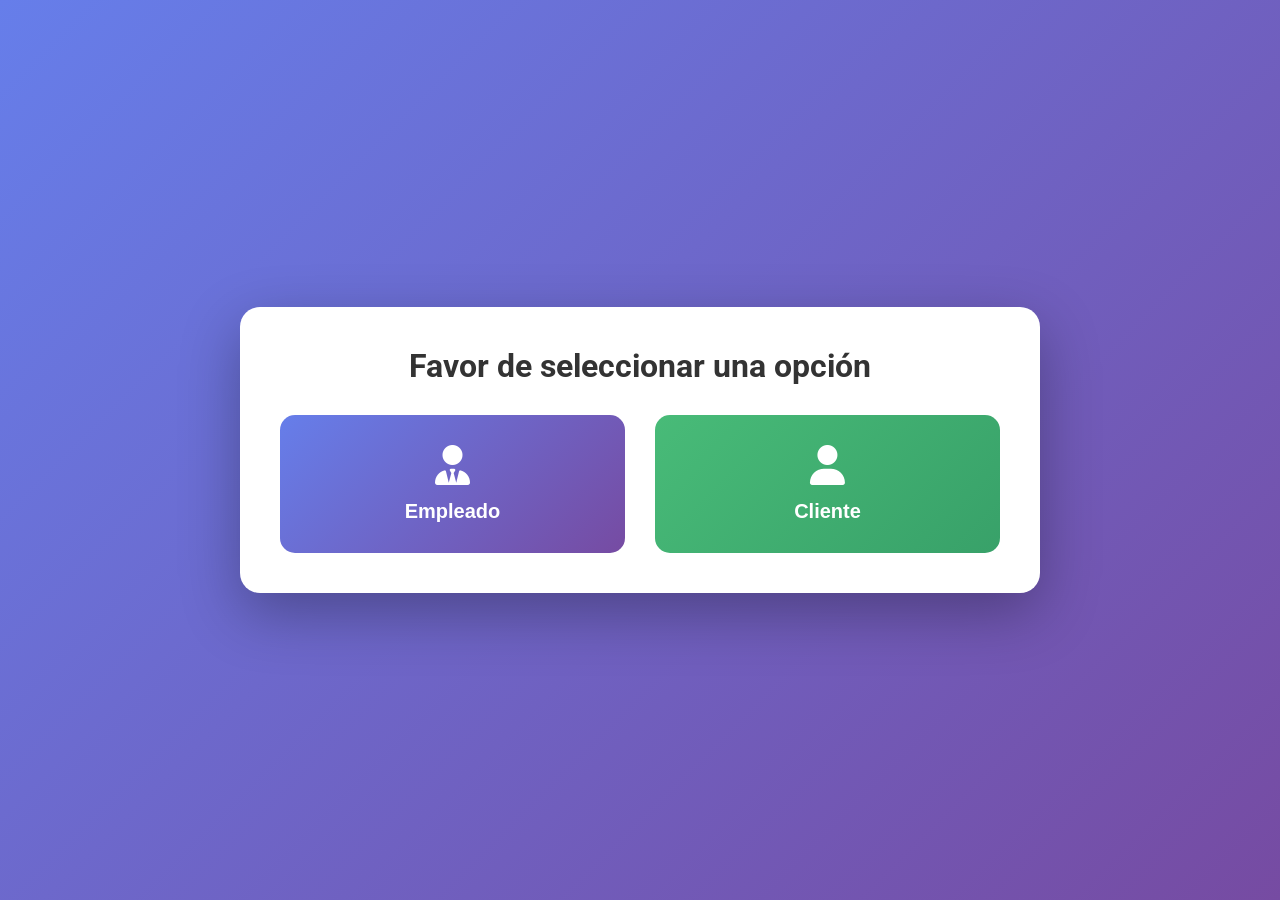
==== templates/index.html @ 623308e7 "Add files via upload" ====
<!DOCTYPE html>
<html lang="es">

<head>
    <meta charset="UTF-8">
    <meta name="viewport" content="width=device-width, initial-scale=1.0">
    <title>Sistema de Abarrotes Don Pepe</title>
    <link rel="stylesheet" href="/static/styles.css">
    <link href="https://fonts.googleapis.com/css2?family=Roboto:wght@300;400;500;700&display=swap" rel="stylesheet">
    <link rel="stylesheet" href="https://cdnjs.cloudflare.com/ajax/libs/font-awesome/6.4.0/css/all.min.css">
</head>

<body>
    <div id="menuInicial" class="menu-inicial">
        <div class="menu-card">
            <h2>Favor de seleccionar una opción</h2>
            <div class="rol-buttons">
                <button onclick="mostrarLoginEmpleado()" class="btn-rol empleado">
                    <i class="fas fa-user-tie"></i>
                    <span>Empleado</span>
                </button>
                <button onclick="mostrarLoginCliente()" class="btn-rol cliente">
                    <i class="fas fa-user"></i>
                    <span>Cliente</span>
                </button>
            </div>
        </div>
        <div id="modalLoginCliente" class="modal">
            <div class="modal-content password-modal">
                <span class="close" onclick="cerrarModalLoginCliente()">&times;</span>
                <div class="password-header">
                    <i class="fas fa-user"></i>
                    <h2>Acceso Cliente</h2>
                </div>
                <p>Ingresa tus credenciales</p>
                <div class="password-input-container" style="flex-direction: column; gap: 10px;">
                    <input type="email" id="loginClienteEmail" placeholder="Email" autocomplete="off"
                        style="width: 100%; padding: 12px; border: 1px solid #ddd; border-radius: 5px;">
                    <input type="password" id="loginClientePassword" placeholder="Contrasena" autocomplete="off"
                        style="width: 100%; padding: 12px; border: 1px solid #ddd; border-radius: 5px;">
                    <div style="height: 10px;"></div>
                    <button type="button" onclick="verificarLoginCliente()" class="btn-verificar"
                        style="width:100%; padding:10px; background:#4299e1; color:white; border:none; border-radius:5px; cursor:pointer; font-weight:bold; font-size:1em;">
                        Ingresar
                    </button>
                </div>
                <div id="loginClienteError" class="password-error"></div>
                <button onclick="cerrarModalLoginCliente(); mostrarRegistroCliente();"
                    style="width:100%; margin-top:12px; padding:10px; background:#ffd966; border:none; border-radius:5px; cursor:pointer; font-weight:bold;">Registrarme
                    como cliente nuevo</button>
            </div>
        </div>
        <div id="modalRegistroCliente" class="modal">
            <div class="modal-content">
                <span class="close" onclick="cerrarModalRegistroCliente()">&times;</span>
                <h2><i class="fas fa-user-plus"></i> Registro de Cliente</h2>
                <form id="formRegistroCliente">
                    <input type="text" id="regClienteNombre" placeholder="Nombre completo" required>
                    <input type="email" id="regClienteEmail" placeholder="Email" required>
                    <input type="tel" id="regClienteTelefono" placeholder="Telefono" required>
                    <input type="password" id="regClientePassword" placeholder="Contrasena" required>
                    <button type="submit">Registrarme</button>
                </form>
            </div>
        </div>
        <div id="modalLoginEmpleado" class="modal">
            <div class="modal-content password-modal">
                <span class="close" onclick="cerrarModalLoginEmpleado()">&times;</span>
                <div class="password-header">
                    <i class="fas fa-user-tie"></i>
                    <h2>Acceso Empleado</h2>
                </div>
                <p>Ingresa tus credenciales</p>
                <div class="password-input-container" style="flex-direction: column; gap: 10px;">
                    <input type="text" id="loginUsername" placeholder="Usuario" autocomplete="off"
                        style="width: 100%; padding: 12px; border: 1px solid #ddd; border-radius: 5px;">
                    <input type="password" id="loginPassword" placeholder="Contraseña" autocomplete="off"
                        style="width: 100%; padding: 12px; border: 1px solid #ddd; border-radius: 5px;">
                    <div style="height: 10px;"></div>
                    <button type="button" onclick="verificarLoginEmpleado()" class="btn-verificar"
                        style="width:100%; padding:10px; background:#4299e1; color:white; border:none; border-radius:5px; cursor:pointer; font-weight:bold; font-size:1em;">
                        Ingresar
                    </button>
                </div>
                <div id="loginError" class="password-error"></div>
                <button onclick="cerrarModalLoginEmpleado(); solicitarContrasena();"
                    style="width:100%; margin-top:12px; padding:10px; background:#ffd966; border:none; border-radius:5px; cursor:pointer; font-weight:bold;">Registrar
                    nuevo empleado</button>
            </div>
        </div>

        <div id="modalRegistroEmpleado" class="modal">
            <div class="modal-content">
                <span class="close" onclick="cerrarModalRegistroEmpleado()">&times;</span>
                <div class="password-header">
                    <i class="fas fa-user-plus"></i>
                    <h2>Registrar Nuevo Empleado</h2>
                </div>
                <form id="formRegistroEmpleado">
                    <input type="text" id="regNombre" placeholder="Nombre completo" required>
                    <input type="text" id="regUsername" placeholder="Usuario" required>
                    <input type="password" id="regPassword" placeholder="Contraseña" required>
                    <button type="submit">Registrar Empleado</button>
                </form>
            </div>
        </div>

        <div id="modalPassword" class="modal">
            <div class="modal-content password-modal">
                <span class="close" onclick="cerrarModalPassword()">&times;</span>
                <div class="password-header">
                    <i class="fas fa-lock"></i>
                    <h2>Acceso Administrador</h2>
                </div>
                <p>Ingresa la contraseña de administrador</p>
                <div class="password-input-container">
                    <input type="password" id="passwordInput" placeholder="Contraseña" autocomplete="off">
                    <button onclick="verificarPasswordAdmin()" class="btn-verificar">
                        <i class="fas fa-arrow-right"></i> Verificar
                    </button>
                </div>
                <div id="passwordError" class="password-error"></div>
                <div id="loadingOverlay" class="loading-overlay" style="display: none;">
                    <div class="spinner"></div>
                    <p>Verificando acceso...</p>
                </div>
            </div>
        </div>
    </div>

    <div id="contenidoPrincipal" style="display: none;">
        <div class="container">
            <header style="position: relative;">
                <div class="logo">
                    <i class="fas fa-store"></i>
                    <h1>ABARROTES DON PEPE</h1>
                </div>
                <p class="slogan">Tu tienda de confianza</p>
            </header>

            <div class="rol-header">
                <span id="rolActual"></span>
                <span id="saludoCliente"
                    style="display: none; font-size: 1.2em; font-weight: bold; color: #48bb78;"></span>
                <button onclick="cerrarSesion()" class="btn-cerrar-sesion" type="button">
                    <i class="fas fa-sign-out-alt"></i> Cerrar Sesión
                </button>
            </div>

            <div id="mainContentCliente" class="main-content">
                <div class="panel productos-panel">
                    <div class="panel-header">
                        <h2><i class="fas fa-boxes"></i> Productos Disponibles</h2>
                        <button id="btnAgregarProducto" class="btn-agregar" style="display: none;"
                            onclick="mostrarModalProducto()">
                            <i class="fas fa-plus"></i> Agregar Producto
                        </button>
                    </div>
                    <div class="filtro-categorias" style="margin-bottom: 20px;">
                        <label style="font-weight: bold; margin-right: 10px;">Categoría:</label>
                        <select id="filtroCategoria" onchange="filtrarProductos()"
                            style="padding: 8px; border-radius: 5px; border: 1px solid #ddd;">
                            <option value="todas">Todas</option>
                            <option value="Limpieza">Limpieza</option>
                            <option value="Bebidas">Bebidas</option>
                            <option value="Lacteos">Lácteos</option>
                            <option value="Carnes">Carnes</option>
                            <option value="Verduras">Verduras</option>
                        </select>
                    </div>
                    <div class="productos-grid" id="productosGrid"></div>
                </div>

                <div class="panel ventas-panel">
                    <div class="panel-header">
                        <h2><i class="fas fa-shopping-cart"></i> Punto de Venta</h2>
                        <div class="cliente-selector">
                            <select id="clienteSelect">
                                <option value="">Público General</option>
                            </select>
                            <button id="btnNuevoCliente" class="btn-small" style="display: none;"
                                onclick="mostrarModalCliente()">
                                <i class="fas fa-user-plus"></i> Nuevo Cliente
                            </button>
                        </div>
                    </div>

                    <div class="venta-actual">
                        <div class="carrito-header">
                            <h3>Carrito de Compra</h3>
                            <span id="folioVenta" class="folio"></span>
                        </div>
                        <div class="carrito-items" id="carritoItems">
                            <div class="carrito-vacio">Agrega productos al carrito</div>
                        </div>

                        <div id="descuentoSection" class="descuento-section">
                            <h4><i class="fas fa-tag"></i> Aplicar Descuento</h4>
                            <div class="descuento-opciones">
                                <select id="tipoDescuento">
                                    <option value="ninguno">Sin descuento</option>
                                    <option value="porcentaje">Porcentaje (%)</option>
                                    <option value="fijo">Monto fijo ($)</option>
                                    <option value="3x2">3x2 por categoría</option>
                                </select>
                                <input type="number" id="valorDescuento" placeholder="Valor" step="0.01">
                                <input type="text" id="categoriaDescuento" placeholder="Categoría (para 3x2)">
                                <button onclick="aplicarDescuento()" class="btn-descuento">
                                    <i class="fas fa-percent"></i> Aplicar
                                </button>
                            </div>
                        </div>

                        <div class="totales">
                            <div class="total-line">
                                <span>Subtotal:</span>
                                <span id="subtotal">$0.00</span>
                            </div>
                            <div class="total-line">
                                <span>Impuestos:</span>
                                <span id="impuestos">$0.00</span>
                            </div>
                            <div class="total-line">
                                <span>Descuento:</span>
                                <span id="descuento">-$0.00</span>
                            </div>
                            <div class="total-line total-final">
                                <span>TOTAL:</span>
                                <span id="total">$0.00</span>
                            </div>
                        </div>

                        <div class="acciones-venta">
                            <button onclick="finalizarVenta()" class="btn-cobrar">
                                <i class="fas fa-money-bill-wave"></i> Cobrar
                            </button>
                            <button onclick="nuevaVenta()" class="btn-nueva">
                                <i class="fas fa-plus-circle"></i> Nueva Venta
                            </button>
                            <button onclick="vaciarCarrito()" class="btn-vaciar">
                                <i class="fas fa-trash-alt"></i> Vaciar Carrito
                            </button>
                        </div>
                    </div>
                </div>
            </div>
        </div>
    </div>

    <div id="mainContentEmpleado" class="empleado-double-panel" style="display: none;">
        <div class="panel-gestion-ventas">
            <div class="panel-header">
                <h2><i class="fas fa-chart-bar"></i> Gestión de Ventas</h2>
            </div>

            <div style="margin: 20px 0; display: flex; gap: 10px;">
                <button onclick="cargarReporteEmpleado('dia')" class="btn-periodo"
                    style="flex: 1; padding: 12px; background: #667eea; color: white; border: none; border-radius: 8px; cursor: pointer;">
                    <i class="fas fa-calendar-day"></i> Hoy
                </button>
                <button onclick="cargarReporteEmpleado('semana')" class="btn-periodo"
                    style="flex: 1; padding: 12px; background: #667eea; color: white; border: none; border-radius: 8px; cursor: pointer;">
                    <i class="fas fa-calendar-week"></i> Esta Semana
                </button>
                <button onclick="cargarReporteEmpleado('mes')" class="btn-periodo"
                    style="flex: 1; padding: 12px; background: #667eea; color: white; border: none; border-radius: 8px; cursor: pointer;">
                    <i class="fas fa-calendar-alt"></i> Este Mes
                </button>
            </div>

            <div id="reporteContenidoEmpleado" class="reportes-scroll">
            </div>
        </div>

        <div class="panel-inventario-empleado">
            <div class="panel-header">
                <h2><i class="fas fa-boxes"></i> Inventario</h2>
                <button onclick="mostrarModalAgregarProductoInventario()" class="btn-agregar"
                    style="padding: 8px 15px;">
                    <i class="fas fa-plus"></i> Agregar Producto
                </button>
            </div>

            <div class="filtros-inventario-empleado">
                <input type="text" id="filtroInventarioEmpleado" placeholder="Buscar por nombre o código..."
                    onkeyup="filtrarInventarioEmpleado()">
                <select id="filtroCategoriaInventarioEmpleado" onchange="filtrarInventarioEmpleado()">
                    <option value="">Todas las categorías</option>
                    <option value="Limpieza">Limpieza</option>
                    <option value="Bebidas">Bebidas</option>
                    <option value="Lacteos">Lácteos</option>
                    <option value="Carnes">Carnes</option>
                    <option value="Verduras">Verduras</option>
                </select>
            </div>

            <div class="inventario-scroll">
                <table class="tabla-inventario-empleado">
                    <thead>
                        <tr>
                            <th>Código</th>
                            <th>Nombre</th>
                            <th>Categoría</th>
                            <th>Precio</th>
                            <th>Stock</th>
                            <th>Acciones</th>
                        </tr>
                    </thead>
                    <tbody id="inventarioBodyEmpleado">
                        <tr>
                            <td colspan="6" style="text-align: center;">Cargando productos...</td>
                        </tr>
                    </tbody>
                </table>
            </div>
        </div>
    </div>

    </div>
    </div>

    <div id="modalProducto" class="modal">
        <div class="modal-content">
            <span class="close" onclick="cerrarModalProducto()">&times;</span>
            <h2><i class="fas fa-box"></i> Registrar Producto</h2>
            <form id="formProducto">
                <select id="tipoProducto" required>
                    <option value="unitario">Producto Unitario</option>
                    <option value="granel">Producto a Granel</option>
                </select>
                <input type="text" id="codigoProducto" placeholder="Código de barras" required>
                <input type="text" id="nombreProducto" placeholder="Nombre" required>
                <input type="text" id="categoriaProducto" placeholder="Categoría" required>
                <input type="text" id="imagenProducto" placeholder="Nombre del archivo de imagen (ej: producto.jpg)"
                    value="default.jpg">
                <input type="number" id="precioCompraProducto" placeholder="Precio compra" step="0.01" required>
                <input type="number" id="precioVentaProducto" placeholder="Precio venta" step="0.01" required>
                <input type="number" id="stockProducto" placeholder="Stock inicial" step="0.01" min="0"
                    oninput="if(this.value < 0) this.value = 0" required>
                <button type="submit">Registrar Producto</button>
            </form>
        </div>
    </div>

    <div id="modalCliente" class="modal">
        <div class="modal-content">
            <span class="close" onclick="cerrarModalCliente()">&times;</span>
            <h2><i class="fas fa-user"></i> Registrar Cliente</h2>
            <form id="formCliente">
                <input type="text" id="nombreCliente" placeholder="Nombre completo" required>
                <input type="tel" id="telefonoCliente" placeholder="Teléfono" required>
                <input type="number" id="puntosCliente" placeholder="Puntos iniciales" value="0">
                <button type="submit">Registrar Cliente</button>
            </form>
        </div>
    </div>
    <div id="modalTicket" class="modal">
        <div class="modal-content ticket-modal">
            <span class="close" onclick="cerrarModalTicket()">&times;</span>
            <h2><i class="fas fa-receipt"></i> Ticket de Venta</h2>
            <pre id="ticketContent" class="ticket-content"></pre>
            <button onclick="cerrarModalTicket()" class="btn-cerrar">Cerrar</button>
        </div>
    </div>
    <div id="modalConfirmarCompra" class="modal">
        <div class="modal-content" style="max-width: 400px;">
            <div class="modal-header">
                <h2><i class="fas fa-money-bill-wave"></i> Confirmar Compra</h2>
            </div>
            <div class="modal-body">
                <p style="margin-bottom: 10px; color: #333;">¿Confirmar la siguiente compra?</p>
                <div style="background: #f8f9fa; padding: 15px; border-radius: 10px; margin: 15px 0;">
                    <p style="margin-bottom: 10px;"><strong>Total a pagar:</strong></p>
                    <p id="totalConfirmar"
                        style="font-size: 1.8em; font-weight: bold; color: #667eea; text-align: center;">$0.00</p>
                </div>
                <div style="display: flex; gap: 10px; margin-top: 20px;">
                    <button onclick="confirmarCompra()" class="btn-verificar" style="flex: 1;">Confirmar</button>
                    <button onclick="cerrarModalConfirmarCompra()" class="btn-cerrar"
                        style="flex: 1; background: #a0aec0;">Cancelar</button>
                </div>
            </div>
        </div>
    </div>
    <div id="modalCantidad" class="modal">
        <div class="modal-content" style="max-width: 350px;">
            <span class="close" onclick="cerrarModalCantidad()">&times;</span>
            <div class="modal-header">
                <h2><i class="fas fa-cart-plus"></i> Agregar Producto</h2>
            </div>
            <div class="modal-body">
                <p id="mensajeCantidad" style="margin-bottom: 15px; color: #333;"></p>
                <input type="number" id="inputCantidad" step="any" placeholder="Cantidad"
                    style="width: 100%; padding: 12px; border: 2px solid #e0e0e0; border-radius: 10px; font-size: 1em;">
                <div style="display: flex; gap: 10px; margin-top: 20px;">
                    <button onclick="confirmarCantidad()" class="btn-verificar" style="flex: 1;">Confirmar</button>
                    <button onclick="cerrarModalCantidad()" class="btn-cerrar"
                        style="flex: 1; background: #a0aec0;">Cancelar</button>
                </div>
            </div>
        </div>
    </div>
    <div id="modalConfirmarCerrarSesion" class="modal">
        <div class="modal-content" style="max-width: 400px;">
            <div class="modal-header">
                <h2><i class="fas fa-sign-out-alt"></i> Cerrar Sesion</h2>
            </div>
            <div class="modal-body" style="text-align: center;">
                <p style="margin-bottom: 20px; color: #333; font-size: 1.1em;">¿Estas seguro de que deseas cerrar
                    sesion?</p>
                <div style="display: flex; gap: 10px;">
                    <button id="btnConfirmarCerrarSesion"
                        style="flex: 1; padding: 12px; background: #f56565; color: white; border: none; border-radius: 8px; cursor: pointer; font-weight: bold;">Si,
                        cerrar sesion</button>
                    <button id="btnCancelarCerrarSesion"
                        style="flex: 1; padding: 12px; background: #a0aec0; color: white; border: none; border-radius: 8px; cursor: pointer; font-weight: bold;">No,
                        quedarme</button>
                </div>
            </div>
        </div>
    </div>
    <div id="modalAdvertenciaVenta" class="modal">
        <div class="modal-content" style="max-width: 400px;">
            <div class="modal-header">
                <h2><i class="fas fa-exclamation-triangle"></i> Aviso</h2>
            </div>
            <div class="modal-body" style="text-align: center;">
                <p style="margin-bottom: 20px; color: #333; font-size: 1.1em;">No puedes realizar una nueva compra hasta
                    que termines la actual</p>
                <button id="btnCerrarAdvertenciaVenta" class="btn-verificar" style="width: 100%;">Entendido</button>
            </div>
        </div>
    </div>

    <div id="modalConfirmarVaciarCarrito" class="modal">
        <div class="modal-content" style="max-width: 400px;">
            <span class="close"
                onclick="document.getElementById('modalConfirmarVaciarCarrito').style.display='none'">&times;</span>
            <div class="modal-header">
                <h2><i class="fas fa-trash-alt"></i> Vaciar Carrito</h2>
            </div>
            <div class="modal-body" style="text-align: center;">
                <p style="margin-bottom: 20px; color: #333; font-size: 1.1em;">Se devolveran todos los productos al
                    inventario y se vaciara el carrito</p>
                <div style="display: flex; gap: 10px;">
                    <button id="btnConfirmarVaciarCarrito"
                        style="flex: 1; padding: 12px; background: #e53e3e; color: white; border: none; border-radius: 8px; cursor: pointer; font-weight: bold;">Si,
                        vaciar carrito</button>
                    <button id="btnCancelarVaciarCarrito"
                        style="flex: 1; padding: 12px; background: #a0aec0; color: white; border: none; border-radius: 8px; cursor: pointer; font-weight: bold;">No,
                        mantener productos</button>
                </div>
            </div>
        </div>
    </div>

    <div id="modalAgregarProductoInventario" class="modal">
        <div class="modal-content">
            <span class="close" onclick="cerrarModalAgregarProductoInventario()">&times;</span>
            <h2><i class="fas fa-box"></i> Agregar Producto al Inventario</h2>
            <form id="formAgregarProductoInventario">
                <input type="text" id="codigoProductoInventario" placeholder="Código de barras" required>
                <input type="text" id="nombreProductoInventario" placeholder="Nombre del producto" required>
                <select id="categoriaProductoInventario" required>
                    <option value="">Selecciona una categoría</option>
                    <option value="Limpieza">Limpieza</option>
                    <option value="Bebidas">Bebidas</option>
                    <option value="Lacteos">Lácteos</option>
                    <option value="Carnes">Carnes</option>
                    <option value="Verduras">Verduras</option>
                </select>
                <input type="number" id="precioProductoInventario" placeholder="Precio de venta" step="0.01" required>
                <input type="number" id="stockProductoInventario" placeholder="Stock inicial" step="0.01" min="0"
                    required>
                <select id="tipoProductoInventario" required>
                    <option value="unitario">Producto Unitario</option>
                    <option value="granel">Producto a Granel</option>
                </select>
                <button type="submit">Agregar Producto</button>
            </form>
        </div>
    </div>

    <div id="modalEditarProductoInventario" class="modal">
        <div class="modal-content">
            <span class="close" onclick="cerrarModalEditarProductoInventario()">&times;</span>
            <h2><i class="fas fa-edit"></i> Editar Producto</h2>
            <form id="formEditarProductoInventario">
                <input type="hidden" id="editCodigoOriginal">
                <input type="text" id="editCodigoProducto" placeholder="Código de barras" required>
                <input type="text" id="editNombreProducto" placeholder="Nombre del producto" required>
                <select id="editCategoriaProducto" required>
                    <option value="">Selecciona una categoría</option>
                    <option value="Limpieza">Limpieza</option>
                    <option value="Bebidas">Bebidas</option>
                    <option value="Lacteos">Lácteos</option>
                    <option value="Carnes">Carnes</option>
                    <option value="Verduras">Verduras</option>
                </select>
                <input type="number" id="editPrecioProducto" placeholder="Precio de venta" step="0.01" required>
                <input type="number" id="editStockProducto" placeholder="Stock" step="0.01" min="0" required>
                <select id="editTipoProducto" required>
                    <option value="unitario">Producto Unitario</option>
                    <option value="granel">Producto a Granel</option>
                </select>
                <button type="submit">Guardar Cambios</button>
            </form>
        </div>
    </div>

    <script src="/static/script.js"></script>

</body>

</html>
---- static/styles.css ----
* {
    margin: 0;
    padding: 0;
    box-sizing: border-box;
}

body {
    font-family: 'Roboto', sans-serif;
    background: linear-gradient(135deg, #667eea 0%, #f5f5f5 100%);
    min-height: 100vh;
    padding: 20px;
}

.container {
    max-width: 1400px;
    margin: 0 auto;
}

/* Header */
header {
    background: white;
    border-radius: 15px;
    padding: 20px 30px;
    margin-bottom: 30px;
    box-shadow: 0 10px 30px rgba(0, 0, 0, 0.1);
    text-align: center;
}

.logo {
    display: flex;
    align-items: center;
    justify-content: center;
    gap: 15px;
    margin-bottom: 10px;
}

.logo i {
    font-size: 2.5em;
    color: #667eea;
}

.logo h1 {
    color: #333;
    font-size: 1.8em;
}

.slogan {
    color: #666;
    font-style: italic;
}

/* Main Content */
.main-content {
    display: grid;
    grid-template-columns: 1fr 1.2fr;
    gap: 30px;
}

/* Paneles */
.panel {
    background: white;
    border-radius: 15px;
    padding: 20px;
    box-shadow: 0 10px 30px rgba(0, 0, 0, 0.1);
    animation: fadeIn 0.5s ease;
}

@keyframes fadeIn {
    from {
        opacity: 0;
        transform: translateY(20px);
    }

    to {
        opacity: 1;
        transform: translateY(0);
    }
}

.main-content-empleado {
    display: block;
}

.panel-reportes {
    max-width: 1200px;
    margin: 0 auto;
}

.btn-volver-ventas {
    background: #48bb78;
    color: white;
    border: none;
    padding: 10px 20px;
    border-radius: 8px;
    cursor: pointer;
    font-size: 0.9em;
    transition: background 0.3s ease;
}

.btn-volver-ventas:hover {
    background: #38a169;
}

.panel-header {
    display: flex;
    justify-content: space-between;
    align-items: center;
    margin-bottom: 20px;
    padding-bottom: 15px;
    border-bottom: 2px solid #f0f0f0;
}

.panel-header h2 {
    color: #333;
    font-size: 1.5em;
}

.panel-header h2 i {
    color: #667eea;
    margin-right: 10px;
}

.productos-grid {
    display: block;
    max-height: 600px;
    overflow-y: auto;
    padding: 5px;
}

.producto-card {
    background: #f8f9fa;
    border-radius: 10px;
    padding: 15px;
    transition: transform 0.3s ease, box-shadow 0.3s ease;
    border: 1px solid #e0e0e0;
}

.producto-card:hover {
    transform: translateY(-5px);
    box-shadow: 0 5px 15px rgba(0, 0, 0, 0.1);
}

.producto-header {
    display: flex;
    justify-content: space-between;
    align-items: center;
    margin-bottom: 10px;
}

.producto-header h3 {
    font-size: 1.1em;
    color: #333;
}

.producto-tipo {
    font-size: 0.7em;
    padding: 3px 8px;
    background: #667eea;
    color: white;
    border-radius: 20px;
}

.producto-info p {
    margin: 8px 0;
    font-size: 0.9em;
    color: #555;
}

.producto-info i {
    width: 20px;
    color: #667eea;
}

.stock {
    font-weight: bold;
}

.stock-bajo {
    color: #e74c3c;
}

.btn-agregar-carrito {
    width: 100%;
    padding: 8px;
    margin-top: 10px;
    background: #667eea;
    color: white;
    border: none;
    border-radius: 5px;
    cursor: pointer;
    transition: background 0.3s ease;
}

.btn-agregar-carrito:hover {
    background: #5a67d8;
}

.btn-agregar-carrito:disabled {
    background: #ccc;
    cursor: not-allowed;
}

.no-productos {
    text-align: center;
    padding: 40px;
    color: #999;
}

/* Venta Actual */
.cliente-selector {
    display: flex;
    gap: 10px;
    align-items: center;
}

.cliente-selector select {
    padding: 8px 12px;
    border: 1px solid #ddd;
    border-radius: 5px;
    font-size: 0.9em;
}

.btn-small {
    padding: 8px 12px;
    background: #48bb78;
    color: white;
    border: none;
    border-radius: 5px;
    cursor: pointer;
    font-size: 0.9em;
    transition: background 0.3s ease;
}

.btn-small:hover {
    background: #38a169;
}

.carrito-header {
    display: flex;
    justify-content: space-between;
    align-items: center;
    margin-bottom: 15px;
}

.folio {
    color: #667eea;
    font-weight: bold;
}

.carrito-items {
    max-height: 300px;
    overflow-y: auto;
    margin-bottom: 20px;
    border: 1px solid #e0e0e0;
    border-radius: 10px;
    padding: 10px;
}

.carrito-vacio {
    text-align: center;
    padding: 40px;
    color: #999;
}

.carrito-item {
    display: flex;
    justify-content: space-between;
    align-items: center;
    padding: 10px;
    border-bottom: 1px solid #f0f0f0;
}

.carrito-item:last-child {
    border-bottom: none;
}

.item-info {
    flex: 2;
}

.item-info strong {
    display: block;
    color: #333;
}

.item-info small {
    color: #666;
    font-size: 0.8em;
}

.item-cantidad {
    flex: 1;
    text-align: center;
    color: #555;
}

.item-subtotal {
    flex: 1;
    text-align: right;
    font-weight: bold;
    color: #667eea;
}

/* Descuento Section */
.descuento-section {
    background: #f8f9fa;
    padding: 15px;
    border-radius: 10px;
    margin-bottom: 20px;
}

.descuento-section h4 {
    margin-bottom: 10px;
    color: #333;
}

.descuento-opciones {
    display: grid;
    grid-template-columns: 1fr 1fr 1fr auto;
    gap: 10px;
    align-items: center;
}

.descuento-opciones select,
.descuento-opciones input {
    padding: 8px;
    border: 1px solid #ddd;
    border-radius: 5px;
    font-size: 0.9em;
}

.descuento-opciones input:disabled {
    background: #f0f0f0;
    color: #999;
}

.btn-descuento {
    padding: 8px 15px;
    background: #ed8936;
    color: white;
    border: none;
    border-radius: 5px;
    cursor: pointer;
    transition: background 0.3s ease;
}

.btn-descuento:hover {
    background: #dd6b20;
}

/* Totales */
.totales {
    background: linear-gradient(135deg, #667eea 0%, #764ba2 100%);
    padding: 15px;
    border-radius: 10px;
    margin-bottom: 20px;
}

.total-line {
    display: flex;
    justify-content: space-between;
    padding: 8px 0;
    color: white;
    font-size: 1em;
}

.total-final {
    border-top: 2px solid rgba(255, 255, 255, 0.3);
    margin-top: 5px;
    padding-top: 10px;
    font-size: 1.2em;
    font-weight: bold;
}

/* Acciones Venta */
.acciones-venta {
    display: grid;
    grid-template-columns: 1fr 1fr;
    gap: 15px;
}

.btn-cobrar,
.btn-nueva {
    padding: 12px;
    border: none;
    border-radius: 8px;
    font-size: 1em;
    cursor: pointer;
    transition: transform 0.3s ease, box-shadow 0.3s ease;
}

.btn-cobrar {
    background: #48bb78;
    color: white;
}

.btn-cobrar:hover {
    background: #38a169;
    transform: translateY(-2px);
    box-shadow: 0 5px 15px rgba(72, 187, 120, 0.3);
}

.btn-nueva {
    background: #a0aec0;
    color: white;
}

.btn-nueva:hover {
    background: #718096;
    transform: translateY(-2px);
}

.btn-vaciar {
    padding: 12px;
    border: none;
    border-radius: 8px;
    font-size: 1em;
    cursor: pointer;
    transition: transform 0.3s ease, box-shadow 0.3s ease;
    background: #e53e3e;
    color: white;
    grid-column: 1 / -1;
}

.btn-vaciar:hover {
    background: #c53030;
    transform: translateY(-2px);
    box-shadow: 0 5px 15px rgba(229, 62, 62, 0.3);
}

/* Modal */
.modal {
    display: none;
    position: fixed;
    z-index: 1000;
    left: 0;
    top: 0;
    width: 100%;
    height: 100%;
    background-color: rgba(0, 0, 0, 0.5);
    animation: fadeIn 0.3s ease;
}

.modal-content {
    background-color: white;
    margin: 5% auto;
    padding: 30px;
    border-radius: 15px;
    width: 90%;
    max-width: 500px;
    position: relative;
    animation: slideIn 0.3s ease;
}

@keyframes slideIn {
    from {
        transform: translateY(-50px);
        opacity: 0;
    }

    to {
        transform: translateY(0);
        opacity: 1;
    }
}

.ticket-modal {
    max-width: 600px;
}

.close {
    position: absolute;
    right: 20px;
    top: 15px;
    font-size: 28px;
    font-weight: bold;
    cursor: pointer;
    color: #999;
    transition: color 0.3s ease;
}

.close:hover {
    color: #333;
}

.modal-content h2 {
    margin-bottom: 20px;
    color: #333;
}

.modal-content form {
    display: flex;
    flex-direction: column;
    gap: 15px;
}

.modal-content input,
.modal-content select {
    padding: 10px;
    border: 1px solid #ddd;
    border-radius: 5px;
    font-size: 1em;
}

.modal-content button[type="submit"] {
    padding: 12px;
    background: #667eea;
    color: white;
    border: none;
    border-radius: 5px;
    cursor: pointer;
    font-size: 1em;
    transition: background 0.3s ease;
}

.modal-content button[type="submit"]:hover {
    background: #5a67d8;
}

.ticket-content {
    background: #f8f9fa;
    padding: 20px;
    border-radius: 10px;
    font-family: monospace;
    font-size: 0.9em;
    white-space: pre-wrap;
    margin: 20px 0;
    max-height: 500px;
    overflow-y: auto;
}

.btn-cerrar,
.btn-print {
    padding: 10px 20px;
    margin-top: 10px;
    border: none;
    border-radius: 5px;
    cursor: pointer;
    font-size: 1em;
    margin-right: 10px;
}

.btn-cerrar {
    background: #a0aec0;
    color: white;
}

.btn-print {
    background: #48bb78;
    color: white;
}

.btn-cerrar:hover,
.btn-print:hover {
    opacity: 0.9;
}

/* Notificaciones */
.notificacion {
    position: fixed;
    top: 20px;
    right: 20px;
    padding: 15px 20px;
    border-radius: 10px;
    color: white;
    display: flex;
    align-items: center;
    gap: 10px;
    z-index: 2000;
    transform: translateX(400px);
    transition: transform 0.3s ease;
    box-shadow: 0 5px 15px rgba(0, 0, 0, 0.2);
}

.notificacion.mostrar {
    transform: translateX(0);
}

.notificacion-success {
    background: #48bb78;
}

.notificacion-error {
    background: #f56565;
}

.notificacion-warning {
    background: #ed8936;
}

.notificacion-info {
    background: #4299e1;
}

/* Scrollbar Personalizado */
::-webkit-scrollbar {
    width: 8px;
    height: 8px;
}

::-webkit-scrollbar-track {
    background: #f1f1f1;
    border-radius: 10px;
}

::-webkit-scrollbar-thumb {
    background: #888;
    border-radius: 10px;
}

::-webkit-scrollbar-thumb:hover {
    background: #555;
}

.menu-inicial {
    position: fixed;
    top: 0;
    left: 0;
    width: 100%;
    height: 100%;
    background: linear-gradient(135deg, #667eea 0%, #764ba2 100%);
    display: flex;
    justify-content: center;
    align-items: center;
    z-index: 2000;
}

.menu-card {
    background: white;
    border-radius: 20px;
    padding: 40px;
    max-width: 800px;
    width: 90%;
    text-align: center;
    box-shadow: 0 20px 60px rgba(0, 0, 0, 0.3);
}

.menu-card h2 {
    color: #333;
    margin-bottom: 30px;
    font-size: 2em;
}

.rol-buttons {
    display: grid;
    grid-template-columns: 1fr 1fr;
    gap: 30px;
}

.btn-rol {
    padding: 30px 20px;
    border: none;
    border-radius: 15px;
    cursor: pointer;
    transition: transform 0.3s ease, box-shadow 0.3s ease;
    display: flex;
    flex-direction: column;
    align-items: center;
    gap: 15px;
}

.btn-rol:hover {
    transform: translateY(-5px);
    box-shadow: 0 10px 30px rgba(0, 0, 0, 0.2);
}

.btn-rol i {
    font-size: 3em;
}

.btn-rol span {
    font-size: 1.5em;
    font-weight: bold;
}

.btn-rol small {
    font-size: 0.8em;
    opacity: 0.8;
}

.empleado {
    background: linear-gradient(135deg, #667eea, #764ba2);
    color: white;
}

.cliente {
    background: linear-gradient(135deg, #48bb78, #38a169);
    color: white;
}

.rol-header {
    background: white;
    border-radius: 15px;
    padding: 15px 30px;
    margin-bottom: 30px;
    display: flex;
    justify-content: space-between;
    align-items: center;
    box-shadow: 0 5px 15px rgba(0, 0, 0, 0.1);
}

#rolActual {
    font-size: 1.2em;
    font-weight: bold;
    color: #667eea;
}

.btn-cerrar-sesion {
    padding: 8px 16px;
    background: #f56565;
    color: white;
    border: none;
    border-radius: 8px;
    cursor: pointer;
    transition: background 0.3s ease;
}

.btn-cerrar-sesion:hover {
    background: #e53e3e;
}

.btn-eliminar {
    margin-top: 5px;
    background: #f56565;
    color: white;
    border: none;
    border-radius: 5px;
    padding: 5px;
    cursor: pointer;
    width: 100%;
}

.btn-eliminar:hover {
    background: #e53e3e;
}

.categoria-seccion {
    margin-bottom: 25px;
}

.categoria-titulo {
    color: #333;
    font-size: 1.2em;
    padding: 10px 15px;
    background: linear-gradient(135deg, #f0f0f0, #e8e8e8);
    border-radius: 8px;
    margin-bottom: 15px;
    border-left: 4px solid #667eea;
}

.categoria-titulo i {
    color: #667eea;
    margin-right: 10px;
}

.productos-grid-inner {
    display: grid;
    grid-template-columns: repeat(auto-fill, minmax(200px, 1fr));
    gap: 15px;
}

.producto-imagen {
    width: 100%;
    height: 150px;
    overflow: hidden;
    border-radius: 10px;
    margin-bottom: 10px;
    background: #f8f9fa;
    display: flex;
    align-items: center;
    justify-content: center;
    border: 1px solid #e0e0e0;
}

.producto-imagen img {
    width: 100%;
    height: 100%;
    object-fit: cover;
    transition: transform 0.3s ease;
}

.producto-card:hover .producto-imagen img {
    transform: scale(1.05);
}

.inventario-container {
    background: white;
    border-radius: 15px;
    padding: 20px;
    margin-top: 20px;
}

.inventario-header {
    display: flex;
    justify-content: space-between;
    align-items: center;
    margin-bottom: 20px;
    flex-wrap: wrap;
    gap: 15px;
}

.btn-agregar-inventario {
    background: linear-gradient(135deg, #667eea, #764ba2);
    color: white;
    border: none;
    padding: 12px 24px;
    border-radius: 8px;
    cursor: pointer;
    font-size: 1em;
    transition: transform 0.3s ease;
}

.btn-agregar-inventario:hover {
    transform: translateY(-2px);
}

.inventario-tabla {
    overflow-x: auto;
}

.inventario-tabla table {
    width: 100%;
    border-collapse: collapse;
}

.inventario-tabla th {
    background: #667eea;
    color: white;
    padding: 12px;
    text-align: left;
}

.inventario-tabla td {
    padding: 12px;
    border-bottom: 1px solid #e0e0e0;
}

.inventario-tabla tr:hover {
    background: #f8f9fa;
}

.stock-bajo-inventario {
    color: #e74c3c;
    font-weight: bold;
}

.btn-editar-inventario {
    background: #48bb78;
    color: white;
    border: none;
    padding: 5px 10px;
    border-radius: 5px;
    cursor: pointer;
    margin-right: 5px;
}

.btn-eliminar-inventario {
    background: #f56565;
    color: white;
    border: none;
    padding: 5px 10px;
    border-radius: 5px;
    cursor: pointer;
}

.inventario-filtros {
    display: flex;
    gap: 10px;
    margin-bottom: 20px;
}

.inventario-filtros input,
.inventario-filtros select {
    padding: 8px 12px;
    border: 1px solid #ddd;
    border-radius: 5px;
    font-size: 0.9em;
}

.inventario-filtros input {
    flex: 1;
}

.empleado-double-panel {
    display: grid;
    grid-template-columns: 1fr 1.2fr;
    gap: 30px;
}

.panel-ventas-empleado {
    background: white;
    border-radius: 15px;
    padding: 20px;
    box-shadow: 0 10px 30px rgba(0, 0, 0, 0.1);
}

.panel-inventario-empleado {
    background: white;
    border-radius: 15px;
    padding: 20px;
    box-shadow: 0 10px 30px rgba(0, 0, 0, 0.1);
    min-height: 85vh;
    max-height: 85vh;
    display: flex;
    flex-direction: column;
    overflow: hidden;
}

.inventario-scroll {
    flex: 1;
    overflow-y: auto;
    margin-top: 15px;
}

.reportes-scroll {
    flex: 1;
    overflow-y: auto;
    margin-top: 15px;
}

.panel-inventario-empleado h3 {
    margin-bottom: 15px;
    color: #333;
    border-bottom: 2px solid #f0f0f0;
    padding-bottom: 10px;
}

.tabla-inventario-empleado {
    width: 100%;
    border-collapse: collapse;
    font-size: 0.9em;
}

.tabla-inventario-empleado th {
    background: #667eea;
    color: white;
    padding: 10px;
    text-align: left;
    position: sticky;
    top: 0;
}

.tabla-inventario-empleado td {
    padding: 10px;
    border-bottom: 1px solid #e0e0e0;
}

.tabla-inventario-empleado tr:hover {
    background: #f8f9fa;
}

.filtros-inventario-empleado {
    display: flex;
    gap: 10px;
    margin-bottom: 15px;
}

.filtros-inventario-empleado input {
    flex: 1;
    padding: 8px;
    border: 1px solid #ddd;
    border-radius: 5px;
}

.boton-agregar-inventario {
    background: #48bb78;
    color: white;
    border: none;
    padding: 8px 15px;
    border-radius: 5px;
    cursor: pointer;
    margin-bottom: 15px;
    width: 100%;
}

.boton-agregar-inventario:hover {
    background: #38a169;
}

.boton-editar-inventario {
    background: #4299e1;
    color: white;
    border: none;
    padding: 4px 8px;
    border-radius: 3px;
    cursor: pointer;
    margin-right: 5px;
}

.boton-eliminar-inventario {
    background: #f56565;
    color: white;
    border: none;
    padding: 4px 8px;
    border-radius: 3px;
    cursor: pointer;
}

.stock-critico {
    color: #e74c3c;
    font-weight: bold;
}

.btn-ver-reportes {
    background: #764ba2;
    color: white;
    border: none;
    padding: 8px 16px;
    border-radius: 8px;
    cursor: pointer;
    margin-bottom: 15px;
    width: 100%;
}

.btn-ver-reportes:hover {
    background: #5a3d7a;
}

.panel-gestion-ventas {
    background: white;
    border-radius: 15px;
    padding: 20px;
    box-shadow: 0 10px 30px rgba(0, 0, 0, 0.1);
    min-height: 85vh;
    max-height: 85vh;
    display: flex;
    flex-direction: column;
}

.reporte-cards {
    display: grid;
    grid-template-columns: repeat(4, 1fr);
    gap: 15px;
    margin-bottom: 30px;
}

.card-ventas {
    background: linear-gradient(135deg, #667eea, #764ba2);
    padding: 20px;
    border-radius: 10px;
    color: white;
}

.card-ganancias {
    background: linear-gradient(135deg, #48bb78, #38a169);
    padding: 20px;
    border-radius: 10px;
    color: white;
}

.card-costos {
    background: linear-gradient(135deg, #ed8936, #dd6b20);
    padding: 20px;
    border-radius: 10px;
    color: white;
}

.card-margen {
    background: linear-gradient(135deg, #f56565, #e53e3e);
    padding: 20px;
    border-radius: 10px;
    color: white;
}

.tabla-reporte {
    width: 100%;
    border-collapse: collapse;
    margin-bottom: 30px;
}

.tabla-reporte th {
    background: #667eea;
    color: white;
    padding: 12px;
    text-align: left;
}

.tabla-reporte td {
    padding: 12px;
    border-bottom: 1px solid #e0e0e0;
}

.tabla-reporte tr:hover {
    background: #f8f9fa;
}

.btn-verificar {
    width: 100%;
    margin-top: 12px;
    padding: 10px;
    background: #4299e1;
    color: white;
    border: none;
    border-radius: 5px;
    cursor: pointer;
    font-weight: bold;
    font-size: 1em;
    transition: background 0.3s ease;
}

.btn-verificar:hover {
    background: #3182ce;
}

@media (max-width: 1024px) {
    .main-content {
        grid-template-columns: 1fr;
    }

    .descuento-opciones {
        grid-template-columns: 1fr;
    }

    .productos-grid {
        max-height: 400px;
    }

    .rol-buttons {
        grid-template-columns: 1fr;
        gap: 15px;
    }

    .menu-card {
        padding: 20px;
    }

    .btn-rol {
        padding: 20px;
    }
}
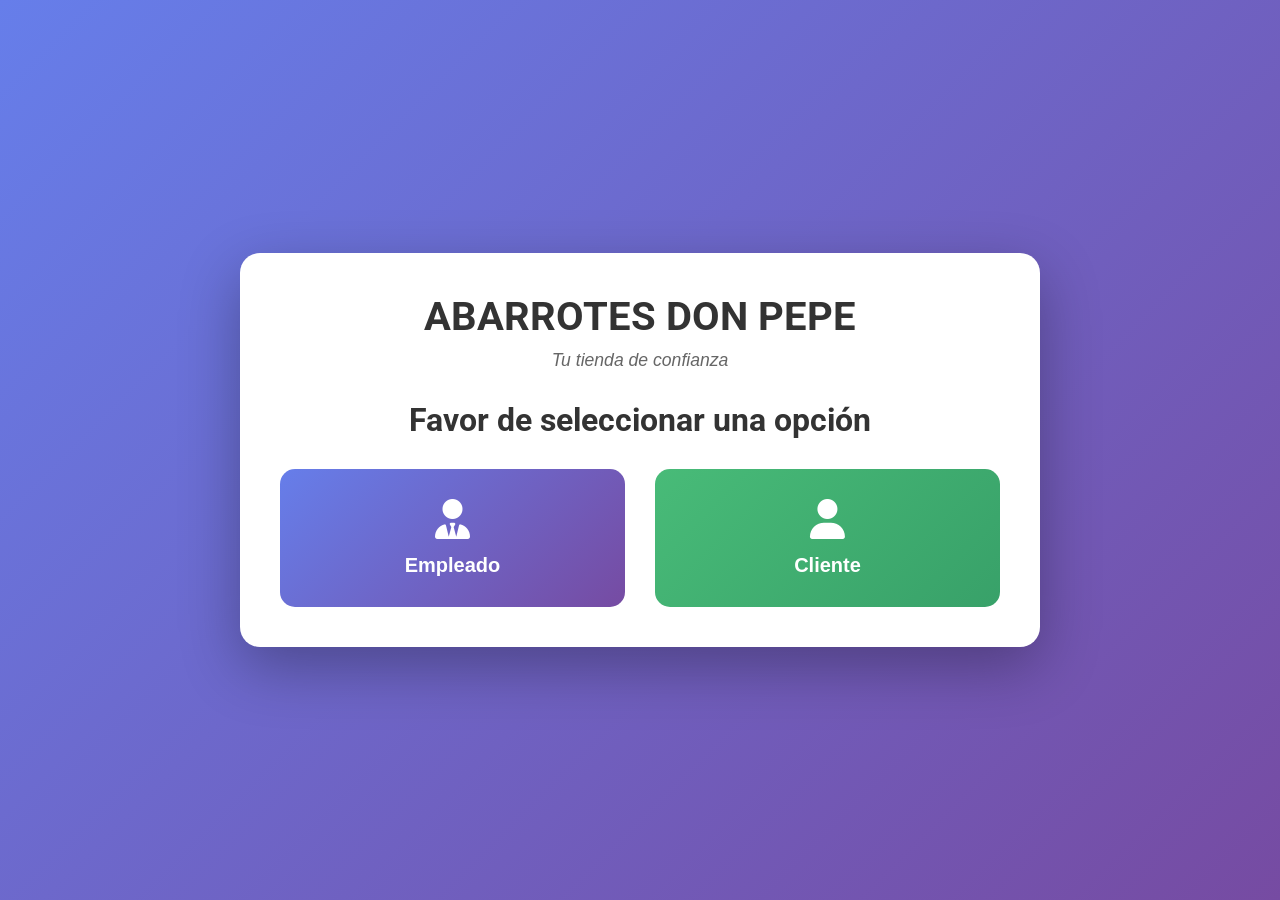
==== commit bfcb778b: "Add files via upload" ====
--- a/templates/index.html
+++ b/templates/index.html
@@ -13,6 +13,9 @@
 <body>
     <div id="menuInicial" class="menu-inicial">
         <div class="menu-card">
+            <h1 style="font-size: 2.5em; color: #333; margin-bottom: 10px;">ABARROTES DON PEPE</h1>
+            <p style="color: #666; font-style: italic; margin-bottom: 30px; font-size: 1.1em;">Tu tienda de confianza
+            </p>
             <h2>Favor de seleccionar una opción</h2>
             <div class="rol-buttons">
                 <button onclick="mostrarLoginEmpleado()" class="btn-rol empleado">
@@ -34,8 +37,32 @@
                 </div>
                 <p>Ingresa tus credenciales</p>
                 <div class="password-input-container" style="flex-direction: column; gap: 10px;">
-                    <input type="email" id="loginClienteEmail" placeholder="Email" autocomplete="off"
-                        style="width: 100%; padding: 12px; border: 1px solid #ddd; border-radius: 5px;">
+                    <div
+                        style="display: flex; width: 100%; border: 1px solid #ddd; border-radius: 5px; overflow: visible;">
+                        <input type="text" id="loginClienteEmail" placeholder="usuario" autocomplete="off"
+                            style="flex: 1; padding: 12px; border: none; outline: none;">
+                        <div style="position: relative; min-width: 140px;">
+                            <button type="button" id="btnDominioLogin"
+                                onclick="toggleDropdownDominio('dropdownDominioLogin')"
+                                style="width: 100%; height: 100%; padding: 12px; background: #f0f0f0; border: none; border-left: 1px solid #ddd; cursor: pointer; font-size: 0.9em; color: #333; text-align: left;">
+                                @gmail.com <i class="fas fa-chevron-down" style="float: right; margin-top: 2px;"></i>
+                            </button>
+                            <div id="dropdownDominioLogin"
+                                style="display: none; position: absolute; top: 100%; left: 0; right: 0; background: white; border: 1px solid #ddd; border-top: none; border-radius: 0 0 5px 5px; z-index: 10; box-shadow: 0 4px 8px rgba(0,0,0,0.1);">
+                                <div onclick="seleccionarDominio('btnDominioLogin', 'dropdownDominioLogin', '@gmail.com')"
+                                    style="padding: 10px; cursor: pointer; border-bottom: 1px solid #f0f0f0;">@gmail.com
+                                </div>
+                                <div onclick="seleccionarDominio('btnDominioLogin', 'dropdownDominioLogin', '@outlook.com')"
+                                    style="padding: 10px; cursor: pointer; border-bottom: 1px solid #f0f0f0;">
+                                    @outlook.com</div>
+                                <div onclick="seleccionarDominio('btnDominioLogin', 'dropdownDominioLogin', '@hotmail.com')"
+                                    style="padding: 10px; cursor: pointer; border-bottom: 1px solid #f0f0f0;">
+                                    @hotmail.com</div>
+                                <div onclick="seleccionarDominio('btnDominioLogin', 'dropdownDominioLogin', '@uabc.edu.mx')"
+                                    style="padding: 10px; cursor: pointer;">@uabc.edu.mx</div>
+                            </div>
+                        </div>
+                    </div>
                     <input type="password" id="loginClientePassword" placeholder="Contrasena" autocomplete="off"
                         style="width: 100%; padding: 12px; border: 1px solid #ddd; border-radius: 5px;">
                     <div style="height: 10px;"></div>
@@ -45,6 +72,10 @@
                     </button>
                 </div>
                 <div id="loginClienteError" class="password-error"></div>
+                <button id="btnReestablecerCliente" onclick="mostrarReestablecerCliente()"
+                    style="width:100%; margin-top:12px; padding:10px; background:#e53e3e; color:white; border:none; border-radius:5px; cursor:pointer; font-weight:bold; display:none;">
+                    Reestablecer Contraseña
+                </button>
                 <button onclick="cerrarModalLoginCliente(); mostrarRegistroCliente();"
                     style="width:100%; margin-top:12px; padding:10px; background:#ffd966; border:none; border-radius:5px; cursor:pointer; font-weight:bold;">Registrarme
                     como cliente nuevo</button>
@@ -55,16 +86,85 @@
                 <span class="close" onclick="cerrarModalRegistroCliente()">&times;</span>
                 <h2><i class="fas fa-user-plus"></i> Registro de Cliente</h2>
                 <form id="formRegistroCliente">
-                    <input type="text" id="regClienteNombre" placeholder="Nombre completo" required>
-                    <input type="email" id="regClienteEmail" placeholder="Email" required>
-                    <input type="tel" id="regClienteTelefono" placeholder="Telefono" required>
+                    <input type="text" id="regClienteNombre" placeholder="Nombre" required>
+                    <input type="text" id="regClienteApellido" placeholder="Apellido" required>
+                    <div
+                        style="display: flex; width: 100%; border: 1px solid #ddd; border-radius: 5px; overflow: visible;">
+                        <input type="text" id="regClienteEmail" placeholder="usuario" autocomplete="off"
+                            style="flex: 1; padding: 12px; border: none; outline: none;">
+                        <div style="position: relative; min-width: 140px;">
+                            <button type="button" id="btnDominioRegistro"
+                                onclick="toggleDropdownDominio('dropdownDominioRegistro')"
+                                style="width: 100%; height: 100%; padding: 12px; background: #f0f0f0; border: none; border-left: 1px solid #ddd; cursor: pointer; font-size: 0.9em; color: #333; text-align: left;">
+                                @gmail.com <i class="fas fa-chevron-down" style="float: right; margin-top: 2px;"></i>
+                            </button>
+                            <div id="dropdownDominioRegistro"
+                                style="display: none; position: absolute; top: 100%; left: 0; right: 0; background: white; border: 1px solid #ddd; border-top: none; border-radius: 0 0 5px 5px; z-index: 10; box-shadow: 0 4px 8px rgba(0,0,0,0.1);">
+                                <div onclick="seleccionarDominio('btnDominioRegistro', 'dropdownDominioRegistro', '@gmail.com')"
+                                    style="padding: 10px; cursor: pointer; border-bottom: 1px solid #f0f0f0;">@gmail.com
+                                </div>
+                                <div onclick="seleccionarDominio('btnDominioRegistro', 'dropdownDominioRegistro', '@outlook.com')"
+                                    style="padding: 10px; cursor: pointer; border-bottom: 1px solid #f0f0f0;">
+                                    @outlook.com</div>
+                                <div onclick="seleccionarDominio('btnDominioRegistro', 'dropdownDominioRegistro', '@hotmail.com')"
+                                    style="padding: 10px; cursor: pointer; border-bottom: 1px solid #f0f0f0;">
+                                    @hotmail.com</div>
+                                <div onclick="seleccionarDominio('btnDominioRegistro', 'dropdownDominioRegistro', '@uabc.edu.mx')"
+                                    style="padding: 10px; cursor: pointer;">@uabc.edu.mx</div>
+                            </div>
+                        </div>
+                    </div> <input type="tel" id="regClienteTelefono" placeholder="Telefono" required>
                     <input type="password" id="regClientePassword" placeholder="Contrasena" required>
                     <button type="submit">Registrarme</button>
                 </form>
             </div>
         </div>
+        <div id="modalReestablecerCliente" class="modal">
+            <div class="modal-content">
+                <span class="close" onclick="cerrarModalReestablecerCliente()">&times;</span>
+                <div class="password-header">
+                    <i class="fas fa-key"></i>
+                    <h2>Reestablecer Contraseña Cliente</h2>
+                </div>
+                <form id="formReestablecerCliente">
+                    <div
+                        style="display: flex; width: 100%; border: 1px solid #ddd; border-radius: 5px; overflow: visible;">
+                        <input type="text" id="reestablecerEmailCliente" placeholder="usuario" autocomplete="off"
+                            style="flex: 1; padding: 12px; border: none; outline: none;">
+                        <div style="position: relative; min-width: 140px;">
+                            <button type="button" id="btnDominioReestablecer"
+                                onclick="toggleDropdownDominio('dropdownDominioReestablecer')"
+                                style="width: 100%; height: 100%; padding: 12px; background: #f0f0f0; border: none; border-left: 1px solid #ddd; cursor: pointer; font-size: 0.9em; color: #333; text-align: left;">
+                                @gmail.com <i class="fas fa-chevron-down" style="float: right; margin-top: 2px;"></i>
+                            </button>
+                            <div id="dropdownDominioReestablecer"
+                                style="display: none; position: absolute; top: 100%; left: 0; right: 0; background: white; border: 1px solid #ddd; border-top: none; border-radius: 0 0 5px 5px; z-index: 10; box-shadow: 0 4px 8px rgba(0,0,0,0.1);">
+                                <div onclick="seleccionarDominio('btnDominioReestablecer', 'dropdownDominioReestablecer', '@gmail.com')"
+                                    style="padding: 10px; cursor: pointer; border-bottom: 1px solid #f0f0f0;">@gmail.com
+                                </div>
+                                <div onclick="seleccionarDominio('btnDominioReestablecer', 'dropdownDominioReestablecer', '@outlook.com')"
+                                    style="padding: 10px; cursor: pointer; border-bottom: 1px solid #f0f0f0;">
+                                    @outlook.com</div>
+                                <div onclick="seleccionarDominio('btnDominioReestablecer', 'dropdownDominioReestablecer', '@hotmail.com')"
+                                    style="padding: 10px; cursor: pointer; border-bottom: 1px solid #f0f0f0;">
+                                    @hotmail.com</div>
+                                <div onclick="seleccionarDominio('btnDominioReestablecer', 'dropdownDominioReestablecer', '@uabc.edu.mx')"
+                                    style="padding: 10px; cursor: pointer;">@uabc.edu.mx</div>
+                            </div>
+                        </div>
+                    </div>
+                    <input type="tel" id="reestablecerTelefonoCliente" placeholder="Telefono" required>
+                    <input type="password" id="reestablecerAdminPasswordCliente"
+                        placeholder="Contraseña de administrador" required>
+                    <input type="password" id="reestablecerNuevaPasswordCliente" placeholder="Nueva contraseña"
+                        required>
+                    <button type="submit">Reestablecer Contraseña</button>
+                </form>
+                <div id="reestablecerClienteError" style="color: #e53e3e; margin-top: 10px; text-align: center;"></div>
+            </div>
+        </div>
         <div id="modalLoginEmpleado" class="modal">
-            <div class="modal-content password-modal">
+            <div class="modal-content password-modal" style="overflow: visible;">
                 <span class="close" onclick="cerrarModalLoginEmpleado()">&times;</span>
                 <div class="password-header">
                     <i class="fas fa-user-tie"></i>
@@ -83,6 +183,10 @@
                     </button>
                 </div>
                 <div id="loginError" class="password-error"></div>
+                <button id="btnReestablecerEmpleado" onclick="mostrarReestablecerEmpleado()"
+                    style="width:100%; margin-top:12px; padding:10px; background:#e53e3e; color:white; border:none; border-radius:5px; cursor:pointer; font-weight:bold; display:none;">
+                    Reestablecer Contraseña
+                </button>
                 <button onclick="cerrarModalLoginEmpleado(); solicitarContrasena();"
                     style="width:100%; margin-top:12px; padding:10px; background:#ffd966; border:none; border-radius:5px; cursor:pointer; font-weight:bold;">Registrar
                     nuevo empleado</button>
@@ -90,18 +194,37 @@
         </div>
 
         <div id="modalRegistroEmpleado" class="modal">
-            <div class="modal-content">
+            <div class="modal-content" style="overflow: visible;">
                 <span class="close" onclick="cerrarModalRegistroEmpleado()">&times;</span>
                 <div class="password-header">
                     <i class="fas fa-user-plus"></i>
                     <h2>Registrar Nuevo Empleado</h2>
                 </div>
                 <form id="formRegistroEmpleado">
-                    <input type="text" id="regNombre" placeholder="Nombre completo" required>
+                    <input type="text" id="regNombre" placeholder="Nombre" required>
+                    <input type="text" id="regApellido" placeholder="Apellido" required>
                     <input type="text" id="regUsername" placeholder="Usuario" required>
                     <input type="password" id="regPassword" placeholder="Contraseña" required>
                     <button type="submit">Registrar Empleado</button>
                 </form>
+            </div>
+        </div>
+        <div id="modalReestablecerEmpleado" class="modal">
+            <div class="modal-content" style="overflow: visible;">
+                <span class="close" onclick="cerrarModalReestablecerEmpleado()">&times;</span>
+                <div class="password-header">
+                    <i class="fas fa-key"></i>
+                    <h2>Reestablecer Contraseña Empleado</h2>
+                </div>
+                <form id="formReestablecerEmpleado">
+                    <input type="text" id="reestablecerUsernameEmpleado" placeholder="Usuario" required>
+                    <input type="password" id="reestablecerAdminPasswordEmpleado"
+                        placeholder="Contraseña de administrador" required>
+                    <input type="password" id="reestablecerNuevaPasswordEmpleado" placeholder="Nueva contraseña"
+                        required>
+                    <button type="submit">Reestablecer Contraseña</button>
+                </form>
+                <div id="reestablecerEmpleadoError" style="color: #e53e3e; margin-top: 10px; text-align: center;"></div>
             </div>
         </div>
 
@@ -139,9 +262,15 @@
             </header>
 
             <div class="rol-header">
-                <span id="rolActual"></span>
-                <span id="saludoCliente"
-                    style="display: none; font-size: 1.2em; font-weight: bold; color: #48bb78;"></span>
+                <div style="display: flex; align-items: center; gap: 20px; flex-wrap: wrap;">
+                    <span id="rolActual"></span>
+                    <span id="saludoCliente"
+                        style="display: none; font-size: 1.2em; font-weight: bold; color: #48bb78;"></span>
+                    <span id="puntosCliente" style="display: none;">
+                        <span style="color: #667eea; font-weight: bold;">Tus puntos: </span>
+                        <span id="cantidadPuntosCliente" style="color: #48bb78; font-weight: bold;">0</span>
+                    </span>
+                </div>
                 <button onclick="cerrarSesion()" class="btn-cerrar-sesion" type="button">
                     <i class="fas fa-sign-out-alt"></i> Cerrar Sesión
                 </button>
@@ -174,15 +303,6 @@
                 <div class="panel ventas-panel">
                     <div class="panel-header">
                         <h2><i class="fas fa-shopping-cart"></i> Punto de Venta</h2>
-                        <div class="cliente-selector">
-                            <select id="clienteSelect">
-                                <option value="">Público General</option>
-                            </select>
-                            <button id="btnNuevoCliente" class="btn-small" style="display: none;"
-                                onclick="mostrarModalCliente()">
-                                <i class="fas fa-user-plus"></i> Nuevo Cliente
-                            </button>
-                        </div>
                     </div>
 
                     <div class="venta-actual">
@@ -270,6 +390,10 @@
 
             <div id="reporteContenidoEmpleado" class="reportes-scroll">
             </div>
+            <button onclick="mostrarBaseDatosUsuarios()"
+                style="width: 100%; margin-top: 20px; padding: 14px; background: #48bb78; color: white; border: none; border-radius: 8px; cursor: pointer; font-size: 1.1em; font-weight: bold; transition: background 0.3s ease;">
+                <i class="fas fa-database"></i> Ver Base de Datos de Usuarios
+            </button>
         </div>
 
         <div class="panel-inventario-empleado">
@@ -428,6 +552,19 @@
                 <p style="margin-bottom: 20px; color: #333; font-size: 1.1em;">No puedes realizar una nueva compra hasta
                     que termines la actual</p>
                 <button id="btnCerrarAdvertenciaVenta" class="btn-verificar" style="width: 100%;">Entendido</button>
+            </div>
+        </div>
+    </div>
+
+    <div id="modalAdvertenciaCerrarSesion" class="modal">
+        <div class="modal-content" style="max-width: 400px;">
+            <div class="modal-header">
+                <h2><i class="fas fa-exclamation-triangle"></i> Aviso</h2>
+            </div>
+            <div class="modal-body" style="text-align: center;">
+                <p style="margin-bottom: 20px; color: #333; font-size: 1.1em;">No puedes cerrar sesion si tienes
+                    productos sin pagar en el carrito</p>
+                <button id="btnCerrarAdvertenciaSesion" class="btn-verificar" style="width: 100%;">Entendido</button>
             </div>
         </div>
     </div>
@@ -507,6 +644,65 @@
             </form>
         </div>
     </div>
+    <div id="modalBaseDatosUsuarios" class="modal">
+        <div class="modal-content"
+            style="max-width: 950px; width: 95%; max-height: 85vh; margin: 3% auto; display: flex; flex-direction: column;">
+            <span class="close" onclick="cerrarModalBaseDatosUsuarios()">&times;</span>
+            <h2 style="margin-bottom: 20px; flex-shrink: 0;"><i class="fas fa-database"></i> Base de Datos de Usuarios
+            </h2>
+
+            <div style="overflow-y: auto; flex: 1; padding-right: 5px;">
+                <div style="margin-bottom: 25px;">
+                    <h3
+                        style="color: #667eea; margin-bottom: 12px; border-bottom: 2px solid #667eea; padding-bottom: 8px;">
+                        <i class="fas fa-user-tie"></i> Empleados
+                    </h3>
+                    <div style="overflow-x: auto;">
+                        <table style="width: 100%; border-collapse: collapse; min-width: 600px;">
+                            <thead>
+                                <tr style="background: #667eea; color: white;">
+                                    <th style="padding: 10px; text-align: left;">ID</th>
+                                    <th style="padding: 10px; text-align: left;">Nombre</th>
+                                    <th style="padding: 10px; text-align: left;">Apellido</th>
+                                    <th style="padding: 10px; text-align: left;">Usuario</th>
+                                    <th style="padding: 10px; text-align: left;">Fecha de Creacion</th>
+                                </tr>
+                            </thead>
+                            <tbody id="tablaEmpleadosBD">
+                            </tbody>
+                        </table>
+                    </div>
+                </div>
+
+                <div>
+                    <h3
+                        style="color: #48bb78; margin-bottom: 12px; border-bottom: 2px solid #48bb78; padding-bottom: 8px;">
+                        <i class="fas fa-user"></i> Clientes
+                    </h3>
+                    <div style="overflow-x: auto;">
+                        <table style="width: 100%; border-collapse: collapse; min-width: 700px;">
+                            <thead>
+                                <tr style="background: #48bb78; color: white;">
+                                    <th style="padding: 10px; text-align: left;">ID</th>
+                                    <th style="padding: 10px; text-align: left;">Nombre</th>
+                                    <th style="padding: 10px; text-align: left;">Apellido</th>
+                                    <th style="padding: 10px; text-align: left;">Email</th>
+                                    <th style="padding: 10px; text-align: left;">Telefono</th>
+                                    <th style="padding: 10px; text-align: center;">Puntos</th>
+                                    <th style="padding: 10px; text-align: left;">Fecha de Registro</th>
+                                </tr>
+                            </thead>
+                            <tbody id="tablaClientesBD">
+                            </tbody>
+                        </table>
+                    </div>
+                </div>
+            </div>
+
+            <button onclick="cerrarModalBaseDatosUsuarios()" class="btn-cerrar"
+                style="margin-top: 15px; width: 100%; flex-shrink: 0;">Cerrar</button>
+        </div>
+    </div>
 
     <script src="/static/script.js"></script>
 
--- a/static/styles.css
+++ b/static/styles.css
@@ -885,6 +885,7 @@
     display: grid;
     grid-template-columns: 1fr 1.2fr;
     gap: 30px;
+    min-height: calc(100vh - 200px);
 }
 
 .panel-ventas-empleado {
@@ -899,22 +900,15 @@
     border-radius: 15px;
     padding: 20px;
     box-shadow: 0 10px 30px rgba(0, 0, 0, 0.1);
-    min-height: 85vh;
-    max-height: 85vh;
     display: flex;
     flex-direction: column;
-    overflow: hidden;
 }
 
 .inventario-scroll {
-    flex: 1;
-    overflow-y: auto;
     margin-top: 15px;
 }
 
 .reportes-scroll {
-    flex: 1;
-    overflow-y: auto;
     margin-top: 15px;
 }
 
@@ -1021,8 +1015,6 @@
     border-radius: 15px;
     padding: 20px;
     box-shadow: 0 10px 30px rgba(0, 0, 0, 0.1);
-    min-height: 85vh;
-    max-height: 85vh;
     display: flex;
     flex-direction: column;
 }
